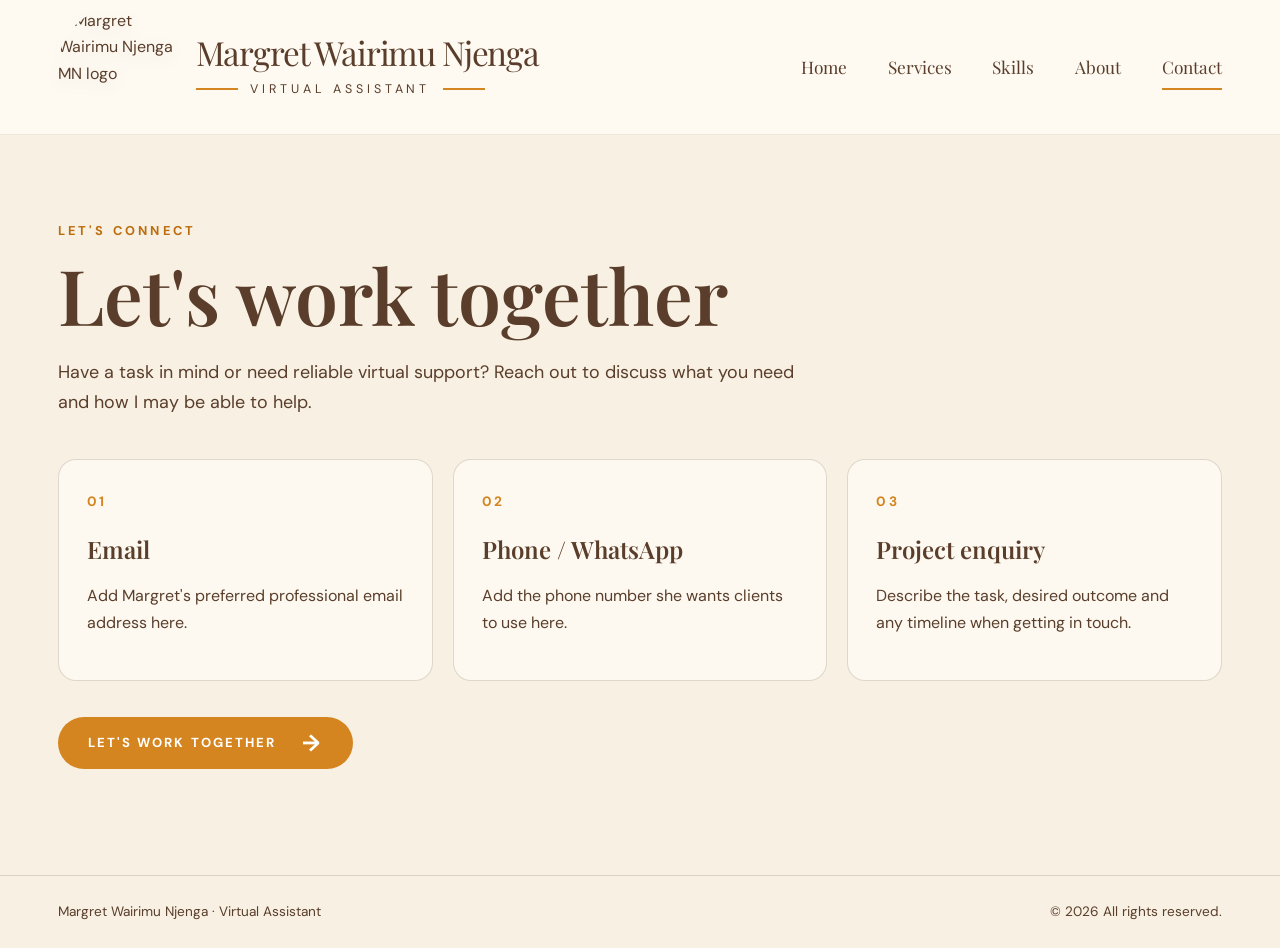
==== contact.html @ 33a30606 "Add files via upload" ====
<!doctype html>
<html lang="en"><head>
<meta charset="utf-8"><meta name="viewport" content="width=device-width, initial-scale=1">
<title>Contact | Margret Wairimu Njenga</title>
<link rel="stylesheet" href="style.css">
</head><body>
<header class="site-header"><div class="container header-inner">
<a class="brand" href="index.html" aria-label="Margret Njenga home">
<img class="brand-logo" src="images/mn-logo.jpg" alt="Margret Wairimu Njenga MN logo">
<div class="brand-copy"><div class="brand-name">Margret Wairimu Njenga</div><div class="brand-subtitle">Virtual Assistant</div></div>
</a>
<button class="menu-button" aria-label="Open navigation" aria-expanded="false">☰</button>
<nav class="main-nav" aria-label="Main navigation"><a href="index.html" class="">Home</a>
<a href="services.html" class="">Services</a>
<a href="skills.html" class="">Skills</a>
<a href="about.html" class="">About</a>
<a href="contact.html" class="active">Contact</a></nav>
</div></header>
<main class="page-main"><div class="container">
<p class="page-kicker">LET'S CONNECT</p><h1 class="page-title">Let's work together</h1>
<p class="page-intro">Have a task in mind or need reliable virtual support? Reach out to discuss what you need and how I may be able to help.</p>
<div class="content-grid"><article class="content-card"><span class="number">01</span><h2>Email</h2><p>Add Margret's preferred professional email address here.</p></article>
<article class="content-card"><span class="number">02</span><h2>Phone / WhatsApp</h2><p>Add the phone number she wants clients to use here.</p></article>
<article class="content-card"><span class="number">03</span><h2>Project enquiry</h2><p>Describe the task, desired outcome and any timeline when getting in touch.</p></article></div>
<p style="margin-top:36px"><a class="primary-button" href="contact.html">Let's work together <span>→</span></a></p>
</div></main>
<footer class="site-footer"><div class="container footer-inner"><p>Margret Wairimu Njenga · Virtual Assistant</p><p>© <span class="year"></span> All rights reserved.</p></div></footer>
<script src="script.js"></script></body></html>
---- style.css ----
@import url('https://fonts.googleapis.com/css2?family=DM+Sans:wght@400;500;600;700&family=Playfair+Display:ital,wght@0,500;0,600;0,700;1,500;1,600&display=swap');

:root {
  --cream: #F7F0E3;
  --cream-deep: #F1E5D1;
  --brown: #5A3E2B;
  --amber: #D5851F;
  --amber-dark: #BD6D0D;
  --sage: #87A96B;
  --navy: #06244B;
  --white: #FFFDF8;
  --line: rgba(90, 62, 43, .18);
  --shadow: 0 20px 55px rgba(74, 48, 29, .13);
}

* { box-sizing: border-box; }
html { scroll-behavior: smooth; }
body {
  margin: 0;
  background: var(--cream);
  color: var(--brown);
  font-family: "DM Sans", Arial, sans-serif;
  line-height: 1.65;
}
a { color: inherit; text-decoration: none; }
img { max-width: 100%; display: block; }
.container { width: min(1320px, calc(100% - 9vw)); margin-inline: auto; }

.site-header {
  background: rgba(255, 252, 245, .88);
  border-bottom: 1px solid rgba(90,62,43,.10);
  position: relative;
  z-index: 5;
}
.header-inner {
  min-height: 122px;
  display: flex;
  align-items: center;
  gap: 24px;
}
.brand {
  display: flex;
  align-items: center;
  gap: 20px;
  min-width: 0;
  flex: 1;
}
.brand-logo {
  width: 118px;
  height: 118px;
  flex: 0 0 118px;
  object-fit: contain;
  border-radius: 50%;
  filter: drop-shadow(0 5px 8px rgba(40,28,18,.08));
  margin-block: 8px;
}
.brand-copy { min-width: 0; }
.brand-name {
  font-family: "Playfair Display", Georgia, serif;
  font-size: clamp(1.35rem, 2.6vw, 2.65rem);
  line-height: 1.1;
  white-space: nowrap;
  letter-spacing: -.035em;
}
.brand-subtitle {
  margin-top: 8px;
  display: flex;
  align-items: center;
  gap: 12px;
  text-transform: uppercase;
  letter-spacing: .32em;
  font-size: .78rem;
  white-space: nowrap;
}
.brand-subtitle::before, .brand-subtitle::after {
  content: ""; height: 2px; width: 42px; background: var(--amber);
}
.main-nav {
  display: flex;
  align-items: center;
  justify-content: flex-end;
  gap: clamp(16px, 3.2vw, 48px);
  font-family: "Playfair Display", Georgia, serif;
  font-size: 1.08rem;
  white-space: nowrap;
}
.main-nav a { position: relative; padding: 12px 0; }
.main-nav a::after {
  content: ""; position: absolute; left: 0; bottom: 3px; height: 2px;
  width: 0; background: var(--amber); transition: width .2s ease;
}
.main-nav a:hover::after, .main-nav a.active::after { width: 100%; }
.menu-button {
  display: none; border: 1px solid var(--line); background: transparent;
  border-radius: 50%; width: 44px; height: 44px; color: var(--brown);
  font-size: 1.35rem;
}

.hero { padding: 54px 0 62px; overflow: hidden; }
.hero-grid {
  display: grid; grid-template-columns: minmax(0, .92fr) minmax(0, 1.08fr);
  gap: clamp(36px, 5vw, 76px); align-items: center;
}
.eyebrow {
  text-transform: uppercase; letter-spacing: .28em; font-size: .82rem;
  font-weight: 700; margin: 0 0 16px;
}
.eyebrow-line { display: flex; align-items: center; gap: 18px; }
.eyebrow-line::after { content: ""; width: 82px; height: 2px; background: var(--amber); }
.hero h1 {
  font-family: "Playfair Display", Georgia, serif;
  font-size: clamp(3.6rem, 6.6vw, 6.7rem);
  line-height: .96; letter-spacing: -.055em;
  margin: 0 0 24px; font-weight: 600;
}
.hero h1 em { color: var(--amber); font-weight: 600; display: block; }
.hero-copy {
  font-size: clamp(1.03rem, 1.4vw, 1.22rem);
  line-height: 1.8; max-width: 560px; margin: 0 0 28px;
}
.primary-button {
  display: inline-flex; align-items: center; gap: 26px; justify-content: center;
  background: var(--amber); color: white; border-radius: 999px;
  padding: 15px 30px; font-size: .82rem; letter-spacing: .16em;
  text-transform: uppercase; font-weight: 700; transition: transform .2s, background .2s;
}
.primary-button:hover { background: var(--amber-dark); transform: translateY(-2px); }
.primary-button span { font-size: 1.45rem; line-height: .8; }
.hero-art { min-height: 440px; position: relative; display: grid; place-items: center; }
.art-brown, .art-sage, .art-outline {
  position: absolute; pointer-events: none;
}
.art-brown {
  width: 61%; height: 77%; left: 3%; top: 0;
  background: var(--brown); border-radius: 90px 90px 10px 90px;
}
.art-sage {
  width: 45%; height: 52%; right: 0; bottom: 4%;
  background: var(--sage); border-radius: 8px 48px 8px 8px;
}
.art-outline {
  width: 85%; height: 83%; right: 13%; top: 6%;
  border: 2px solid var(--amber); border-radius: 105px 105px 70px 70px;
}
.workspace-frame {
  position: relative; z-index: 1; width: 75%; height: 405px; overflow: hidden;
  border-radius: 75px 75px 55px 55px; box-shadow: var(--shadow);
  transform: translate(1%, 1%);
}
.workspace-frame img { width: 100%; height: 100%; object-fit: cover; }
.side-note {
  position: absolute; z-index: 2; right: -1%; top: 19%;
  width: 100px; text-transform: uppercase; font-weight: 700;
  letter-spacing: .2em; font-size: .78rem; line-height: 1.9;
}
.side-note::after { content: ""; display: block; margin-top: 14px; width: 50px; height: 2px; background: var(--amber); }

.goals-section { background: rgba(255, 252, 245, .58); padding: 44px 0 50px; }
.goals-grid {
  display: grid; grid-template-columns: 1.02fr 1.1fr .55fr;
  align-items: center; gap: clamp(24px, 3.6vw, 54px);
}
.goals-title {
  font-family: "Playfair Display", Georgia, serif;
  font-size: clamp(2.15rem, 3.5vw, 3.7rem); line-height: 1.12;
  margin: 0; letter-spacing: -.04em;
}
.goals-title em { color: var(--amber); display: block; }
.goals-copy {
  border-left: 1px solid var(--amber); padding-left: clamp(22px, 3.4vw, 54px);
  font-size: 1.02rem; line-height: 1.9; margin: 0;
}
.script-note {
  border-left: 1px solid var(--amber); padding-left: clamp(22px, 3.4vw, 54px);
  font-family: "Playfair Display", Georgia, serif; font-style: italic;
  font-size: clamp(1.6rem, 2.5vw, 2.4rem); line-height: 1.18; margin: 0;
}
.script-note::after { content: ""; display: block; width: 52px; height: 2px; background: var(--amber); margin-top: 22px; }
.bottom-accent { height: 30px; position: relative; overflow: hidden; }
.bottom-accent::before, .bottom-accent::after {
  content: ""; position: absolute; top: 0; width: 44%; height: 80px;
}
.bottom-accent::before { left: -3%; background: var(--sage); transform: skewY(18deg); border-top: 3px solid var(--amber); }
.bottom-accent::after { right: -3%; background: var(--brown); transform: skewY(-18deg); border-top: 3px solid var(--amber); }

.page-main { min-height: 65vh; padding: 72px 0 90px; }
.page-kicker { color: var(--amber-dark); text-transform: uppercase; letter-spacing: .25em; font-size: .8rem; font-weight: 700; }
.page-title { font: 600 clamp(2.8rem, 6vw, 5rem)/1.05 "Playfair Display", Georgia, serif; margin: 10px 0 24px; }
.page-title em { color: var(--amber); }
.page-intro { max-width: 760px; font-size: 1.12rem; }
.content-grid { display: grid; grid-template-columns: repeat(3, minmax(0,1fr)); gap: 20px; margin-top: 42px; }
.content-card { background: rgba(255,252,245,.7); border: 1px solid var(--line); border-radius: 18px; padding: 28px; }
.content-card .number { color: var(--amber); font-size: .85rem; letter-spacing: .2em; font-weight: 700; }
.content-card h2 { font: 600 1.5rem/1.2 "Playfair Display", Georgia, serif; }
.contact-link { color: var(--amber-dark); font-weight: 700; }
.site-footer { padding: 25px 0; border-top: 1px solid var(--line); font-size: .85rem; }
.footer-inner { display: flex; justify-content: space-between; gap: 16px; flex-wrap: wrap; }
.footer-inner p { margin: 0; }

@media (max-width: 1000px) {
  .container { width: min(100% - 40px, 760px); }
  .header-inner { min-height: 100px; }
  .brand-logo { width: 82px; height: 82px; flex-basis: 82px; }
  .brand { gap: 12px; }
  .brand-subtitle { letter-spacing: .18em; font-size: .65rem; }
  .brand-subtitle::before, .brand-subtitle::after { width: 22px; }
  .main-nav { gap: 18px; font-size: .98rem; }
  .hero-grid { grid-template-columns: 1fr 1fr; gap: 24px; }
  .hero-art { min-height: 360px; }
  .workspace-frame { height: 330px; width: 78%; border-radius: 50px; }
  .side-note { right: -2%; width: 78px; font-size: .65rem; }
  .goals-grid { grid-template-columns: 1fr 1fr; }
  .script-note { display: none; }
}
@media (max-width: 700px) {
  .container { width: calc(100% - 36px); }
  .header-inner { min-height: 86px; gap: 12px; }
  .brand-logo { width: 62px; height: 62px; flex-basis: 62px; margin-block: 6px; }
  .brand-name { font-size: 1.15rem; white-space: normal; }
  .brand-subtitle { font-size: .5rem; letter-spacing: .12em; gap: 5px; margin-top: 5px; }
  .brand-subtitle::before, .brand-subtitle::after { width: 12px; }
  .menu-button { display: block; flex: 0 0 42px; }
  .main-nav {
    display: none; position: absolute; left: 18px; right: 18px; top: calc(100% - 1px);
    background: var(--white); border: 1px solid var(--line); border-radius: 14px;
    padding: 12px 18px; box-shadow: var(--shadow); flex-direction: column; align-items: stretch; gap: 0;
  }
  .main-nav.open { display: flex; }
  .main-nav a { padding: 10px 4px; border-bottom: 1px solid rgba(90,62,43,.08); }
  .main-nav a:last-child { border-bottom: 0; }
  .main-nav a::after { display: none; }
  .hero { padding: 42px 0 36px; }
  .hero-grid { grid-template-columns: 1fr; gap: 30px; }
  .hero h1 { font-size: clamp(3.5rem, 16vw, 5.2rem); }
  .hero-copy { font-size: 1rem; }
  .hero-art { min-height: 340px; margin-inline: 0; }
  .workspace-frame { width: 76%; height: 300px; border-radius: 48px 48px 38px 38px; }
  .art-brown { width: 58%; height: 76%; left: 3%; }
  .art-sage { width: 43%; height: 48%; right: 0; }
  .side-note { right: -2px; top: 18%; width: 64px; font-size: .58rem; letter-spacing: .12em; }
  .goals-section { padding: 34px 0 38px; }
  .goals-grid { grid-template-columns: 1fr; gap: 20px; }
  .goals-title { font-size: 2.5rem; }
  .goals-copy { padding-left: 18px; font-size: .96rem; }
  .script-note { display: block; border-left: 0; padding-left: 0; font-size: 1.75rem; }
  .content-grid { grid-template-columns: 1fr; }
  .page-main { padding: 48px 0 64px; }
}
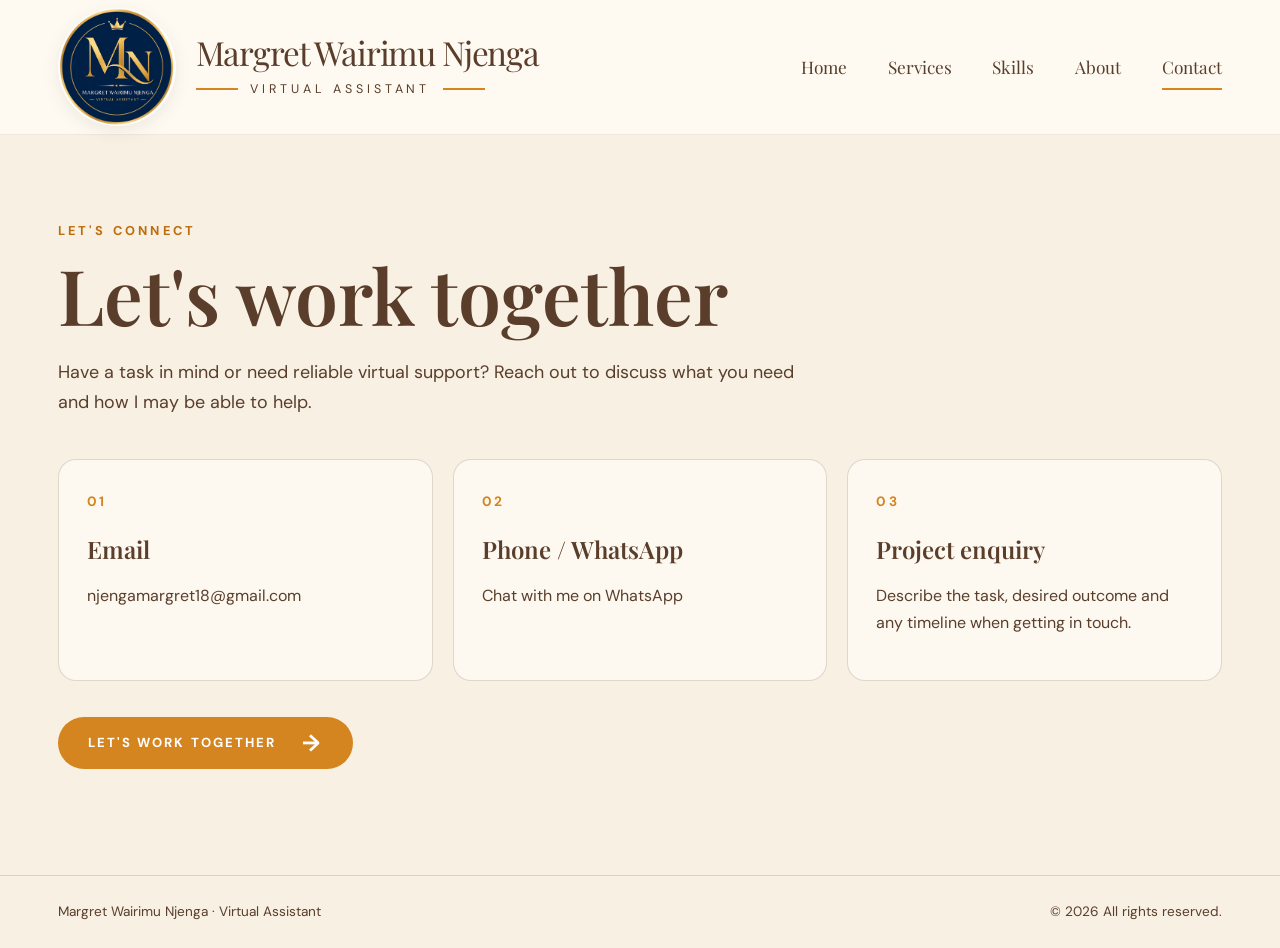
==== commit 4e518c30: "Update contact.html" ====
--- a/contact.html
+++ b/contact.html
@@ -19,10 +19,10 @@
 <main class="page-main"><div class="container">
 <p class="page-kicker">LET'S CONNECT</p><h1 class="page-title">Let's work together</h1>
 <p class="page-intro">Have a task in mind or need reliable virtual support? Reach out to discuss what you need and how I may be able to help.</p>
-<div class="content-grid"><article class="content-card"><span class="number">01</span><h2>Email</h2><p>Add Margret's preferred professional email address here.</p></article>
-<article class="content-card"><span class="number">02</span><h2>Phone / WhatsApp</h2><p>Add the phone number she wants clients to use here.</p></article>
+<div class="content-grid"><article class="content-card"><span class="number">01</span><h2>Email</h2><p><a href="mailto:njengamargret18@gmail.com">njengamargret18@gmail.com</a></p></article>
+<article class="content-card"><span class="number">02</span><h2>Phone / WhatsApp</h2><p><a href="https://wa.me/254112981114">Chat with me on WhatsApp</a></p></article>
 <article class="content-card"><span class="number">03</span><h2>Project enquiry</h2><p>Describe the task, desired outcome and any timeline when getting in touch.</p></article></div>
 <p style="margin-top:36px"><a class="primary-button" href="contact.html">Let's work together <span>→</span></a></p>
 </div></main>
 <footer class="site-footer"><div class="container footer-inner"><p>Margret Wairimu Njenga · Virtual Assistant</p><p>© <span class="year"></span> All rights reserved.</p></div></footer>
-<script src="script.js"></script></body></html>+<script src="script.js"></script></body></html>
